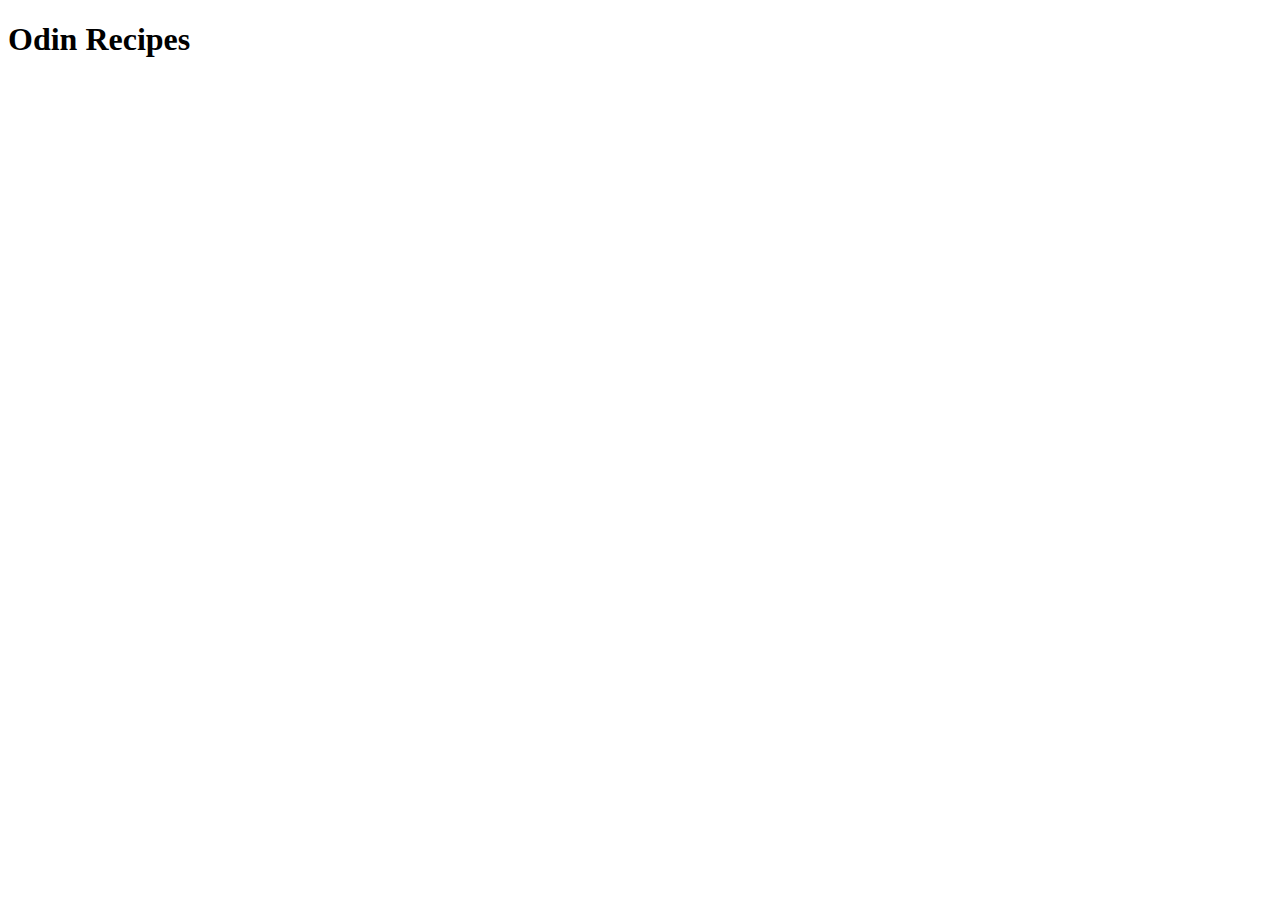
==== index.html @ 364b3ddd "Specify boilerplate and add heading" ====
<!DOCTYPE html>
<html lang="en">
<head>
    <meta charset="UTF-8">
    <meta name="viewport" content="width=device-width, initial-scale=1.0">
    <title>Odin Recipes</title>
</head>

<body>
    <h1>Odin Recipes</h1>
</body>
</html>
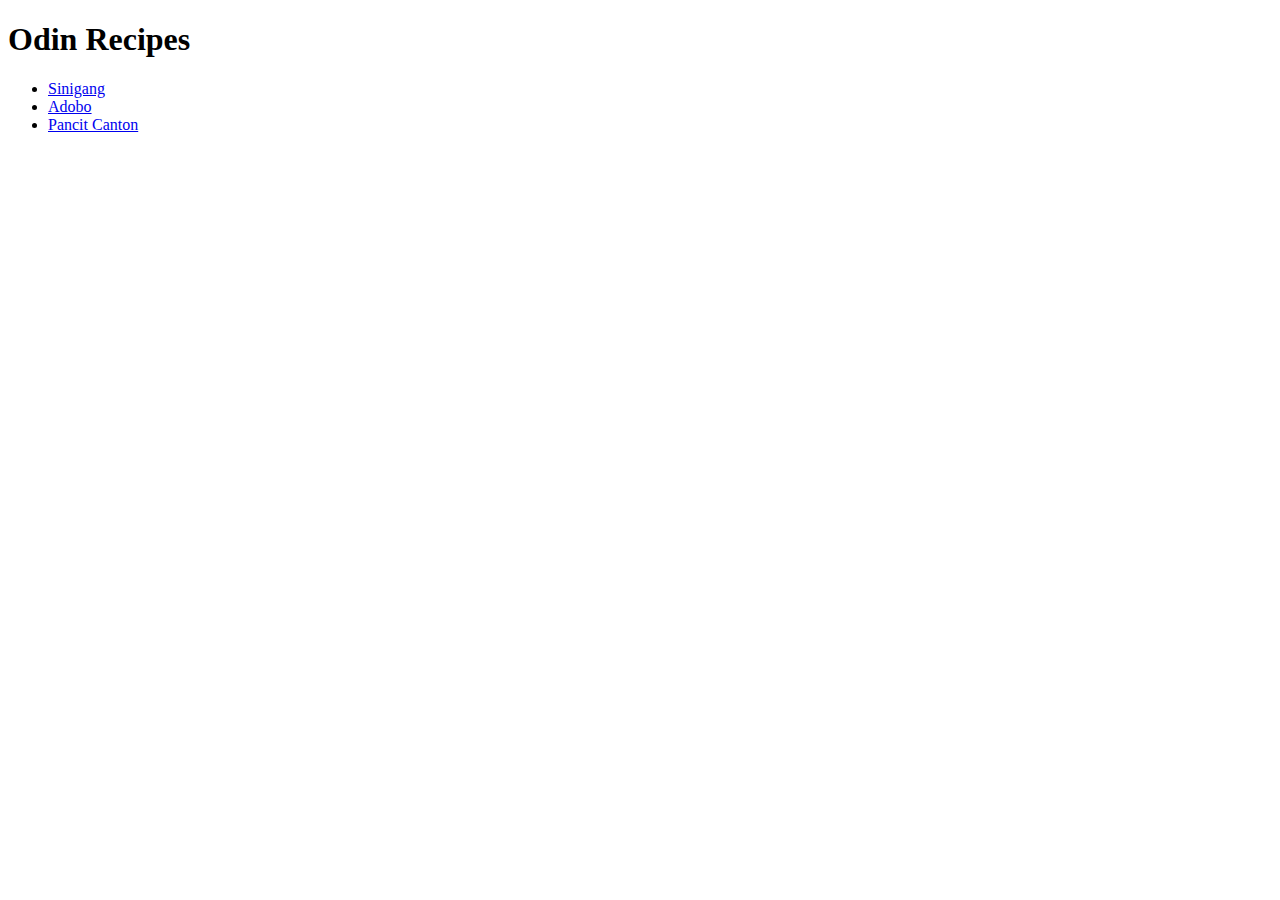
==== commit 86d7c5a8: "Add link and create Pancit Canton recipe page" ====
--- a/index.html
+++ b/index.html
@@ -8,5 +8,12 @@
 
 <body>
     <h1>Odin Recipes</h1>
+
+    <ul>
+        <li><a href="recipes/sinigang.html" target="_blank" rel="noopener noreferrer">Sinigang</a></li>
+        <li><a href="recipes/adobo.html" target="_blank" rel="noopener noreferrer">Adobo</a></li>
+        <li><a href="recipes/pancit.html" target="_blank" rel="noopener noreferrer">Pancit Canton</a></li>
+    </ul>
+    
 </body>
 </html>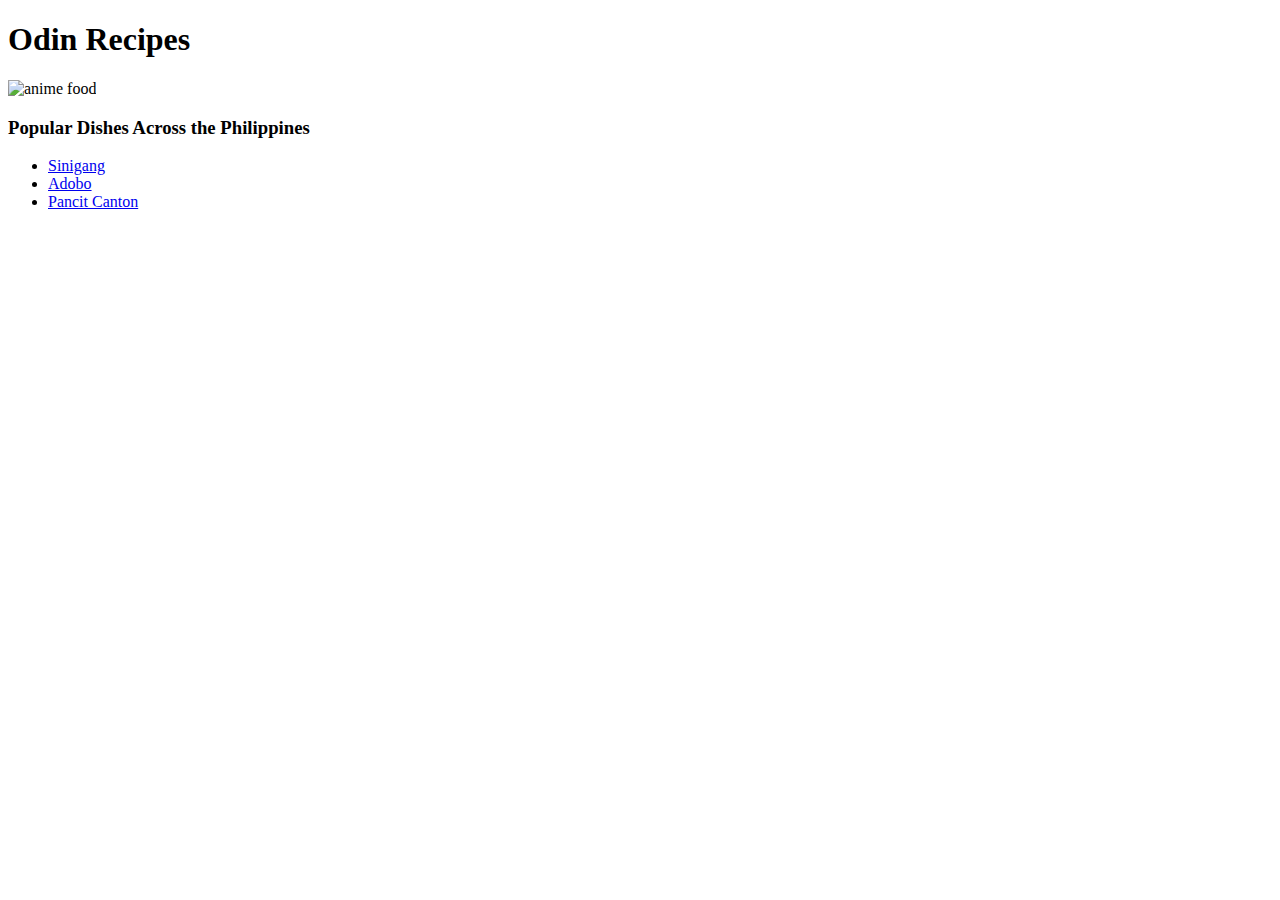
==== commit e00610c9: "Modify title and add Adobo recipe" ====
--- a/index.html
+++ b/index.html
@@ -9,6 +9,9 @@
 <body>
     <h1>Odin Recipes</h1>
 
+    <img src="https://media.tenor.com/yZCowKJy4UoAAAAC/anime-anime-gif.gif" alt="anime food">
+
+    <h3>Popular Dishes Across the Philippines</h3>
     <ul>
         <li><a href="recipes/sinigang.html" target="_blank" rel="noopener noreferrer">Sinigang</a></li>
         <li><a href="recipes/adobo.html" target="_blank" rel="noopener noreferrer">Adobo</a></li>
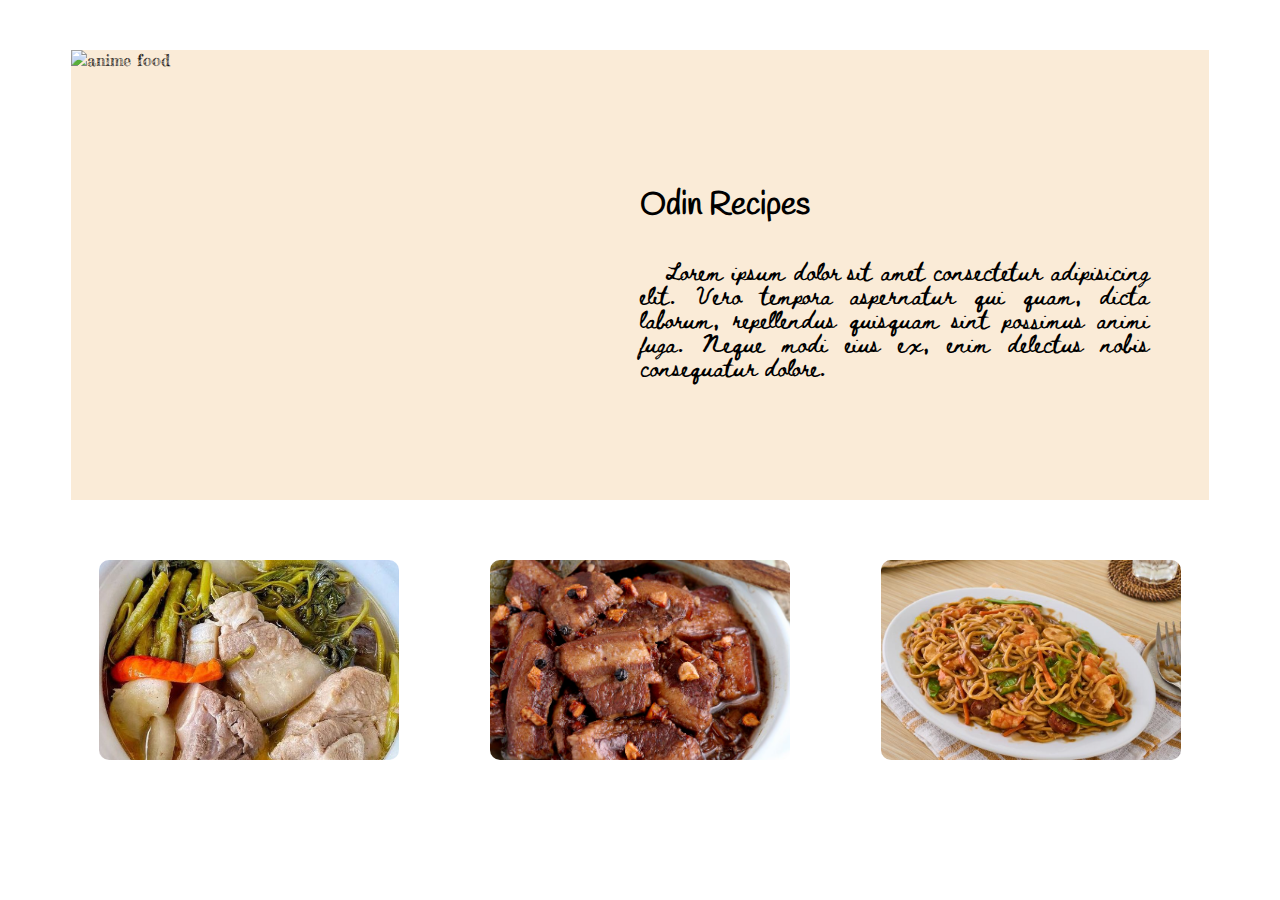
==== commit 548c3e57: "Add css style to homepage" ====
--- a/index.html
+++ b/index.html
@@ -4,19 +4,28 @@
     <meta charset="UTF-8">
     <meta name="viewport" content="width=device-width, initial-scale=1.0">
     <title>Odin Recipes</title>
+    <link rel="stylesheet" href="css/style.css">
 </head>
 
 <body>
-    <h1>Odin Recipes</h1>
+    <div class="flex-container">
+        <div class="title-desc">
+            <h1>Odin Recipes</h1>
+            <p class="text">Lorem ipsum dolor sit amet consectetur adipisicing elit. Vero tempora aspernatur qui quam, dicta laborum, repellendus
+                quisquam sint possimus animi fuga. Neque modi eius ex, enim delectus nobis consequatur dolore.</p>
+        </div>
 
-    <img src="https://media.tenor.com/yZCowKJy4UoAAAAC/anime-anime-gif.gif" alt="anime food">
+        <div>
+            <!-- https://media.tenor.com/yZCowKJy4UoAAAAC/anime-anime-gif.gif -->
+            <img class="wc-img" src="https://media.tenor.com/JqPJX6R16i8AAAAC/gintoki-gintama.gif" alt="anime food">
+        </div>
+    </div>
 
-    <h3>Popular Dishes Across the Philippines</h3>
-    <ul>
-        <li><a href="recipes/sinigang.html" target="_blank" rel="noopener noreferrer">Sinigang</a></li>
-        <li><a href="recipes/adobo.html" target="_blank" rel="noopener noreferrer">Adobo</a></li>
-        <li><a href="recipes/pancit.html" target="_blank" rel="noopener noreferrer">Pancit Canton</a></li>
-    </ul>
+    <div class="flex-op">
+        <a href="recipes/sinigang.html" target="_blank" rel="noopener noreferrer"><img src="images/sinigang-baboy.jpg" alt="sinigang"></a>
+        <a href="recipes/adobo.html" target="_blank" rel="noopener noreferrer"><img src="images/pork-adobo.jpg" alt="adobo"></a>
+        <a href="recipes/pancit.html" target="_blank" rel="noopener noreferrer"><img src="images/pancit.jpg" alt="sinigang"></a>
+    </div>
     
 </body>
 </html>--- a/css/style.css
+++ b/css/style.css
@@ -0,0 +1,76 @@
+@import url('https://fonts.googleapis.com/css2?family=Beth+Ellen&family=Fredericka+the+Great&family=Handlee&family=Margarine&display=swap');
+
+
+
+*{
+    font-family: 'Fredericka the Great', cursive, sans-serif;
+}
+
+.flex-container{
+    display: flex;
+    flex-direction: row-reverse;
+    position: relative;
+    width: 90%;
+    height: 450px;
+    margin: 0 auto;
+    margin-top: 50px;
+    /* border: 2px solid #000; */
+    justify-content: center;
+    align-items: center;
+    background-color: antiquewhite;
+}
+
+.flex-container .title-desc{
+    padding: 50px;
+    margin-right: 40px;
+    margin: 10px;
+    width: 60%;
+    margin: 10px;
+    text-align: justify;
+    line-height: 1.5em;
+    text-indent: 5%;
+}
+
+.flex-container .text{
+    font-family: 'Beth Ellen', cursive;
+    font-size: 18px;
+}
+
+.flex-container h1{
+    text-indent: 0%;
+    line-height: 2em;
+    font-family: 'Handlee', cursive;
+}
+
+.flex-container > div{
+    width: 60%;
+}
+
+.flex-container .wc-img{
+    position: absolute;
+    max-width: 100%;
+    max-height: 100%;
+    top: 0;
+    left: 0;
+    right: 0;
+    bottom: 0;
+}
+
+.flex-op{
+    display: flex;
+    position: relative;
+    flex-direction: row;
+    justify-content: space-evenly;
+    margin-top: 60px;
+    margin-bottom: 60px;
+    height: 200px;
+    border-radius: 10px;
+    overflow: hidden;
+}
+
+.flex-op img{
+    width: 300px;
+    height: 200px;
+    object-fit: cover;
+    border-radius: 10px;
+}
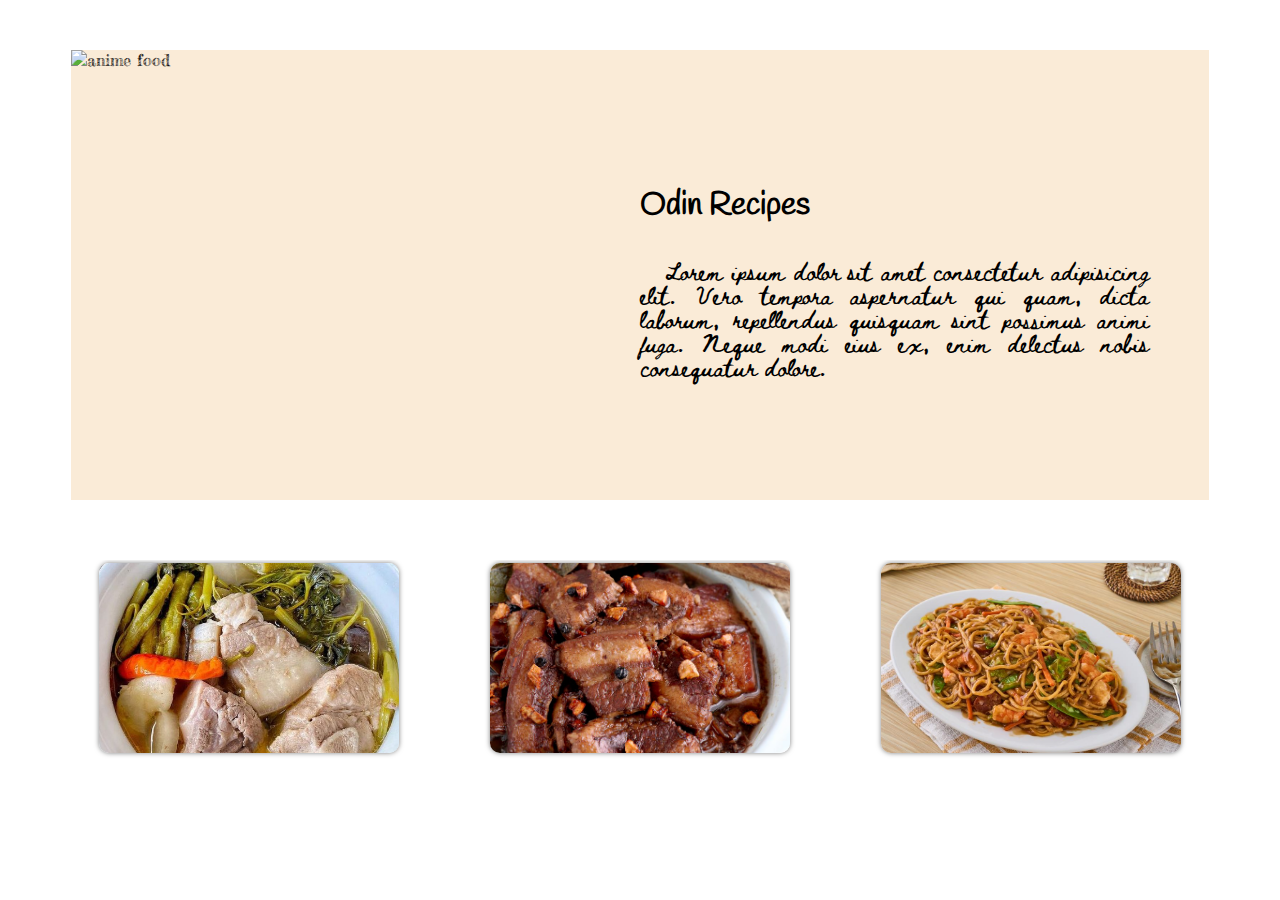
==== commit 8ccf3bc3: "Create css design for sinigang recipe" ====
--- a/index.html
+++ b/index.html
@@ -21,10 +21,19 @@
         </div>
     </div>
 
-    <div class="flex-op">
-        <a href="recipes/sinigang.html" target="_blank" rel="noopener noreferrer"><img src="images/sinigang-baboy.jpg" alt="sinigang"></a>
-        <a href="recipes/adobo.html" target="_blank" rel="noopener noreferrer"><img src="images/pork-adobo.jpg" alt="adobo"></a>
-        <a href="recipes/pancit.html" target="_blank" rel="noopener noreferrer"><img src="images/pancit.jpg" alt="sinigang"></a>
+    <div class="flex-card">
+        <a href="recipes/sinigang.html" target="_blank" rel="noopener noreferrer">
+            <img src="images/sinigang-baboy.jpg" alt="sinigang">
+            <!-- <span class="overlay">Learn about Sinigang</span> -->
+        </a>
+        <a href="recipes/adobo.html" target="_blank" rel="noopener noreferrer">
+            <img src="images/pork-adobo.jpg" alt="adobo">
+            <!-- <span class="overlay">Learn about Adobo</span> -->
+        </a>
+        <a href="recipes/pancit.html" target="_blank" rel="noopener noreferrer">
+            <img src="images/pancit.jpg" alt="pancit">
+            <!-- <span class="overlay">Learn about Pancit</span> -->
+        </a>
     </div>
     
 </body>
--- a/css/style.css
+++ b/css/style.css
@@ -1,22 +1,17 @@
 @import url('https://fonts.googleapis.com/css2?family=Beth+Ellen&family=Fredericka+the+Great&family=Handlee&family=Margarine&display=swap');
-
-
 
 *{
     font-family: 'Fredericka the Great', cursive, sans-serif;
 }
 
 .flex-container{
-    display: flex;
     flex-direction: row-reverse;
-    position: relative;
     width: 90%;
     height: 450px;
     margin: 0 auto;
     margin-top: 50px;
     /* border: 2px solid #000; */
     justify-content: center;
-    align-items: center;
     background-color: antiquewhite;
 }
 
@@ -56,9 +51,7 @@
     bottom: 0;
 }
 
-.flex-op{
-    display: flex;
-    position: relative;
+.flex-card{
     flex-direction: row;
     justify-content: space-evenly;
     margin-top: 60px;
@@ -68,9 +61,17 @@
     overflow: hidden;
 }
 
-.flex-op img{
+.flex-container, 
+.flex-card{
+    display: flex;
+    position: relative;
+    align-items: center;
+}
+
+.flex-card img{
     width: 300px;
-    height: 200px;
+    height: 190px;
     object-fit: cover;
     border-radius: 10px;
+    box-shadow: 0px 0px 5px rgba(0, 0, 0, 0.5);
 }
